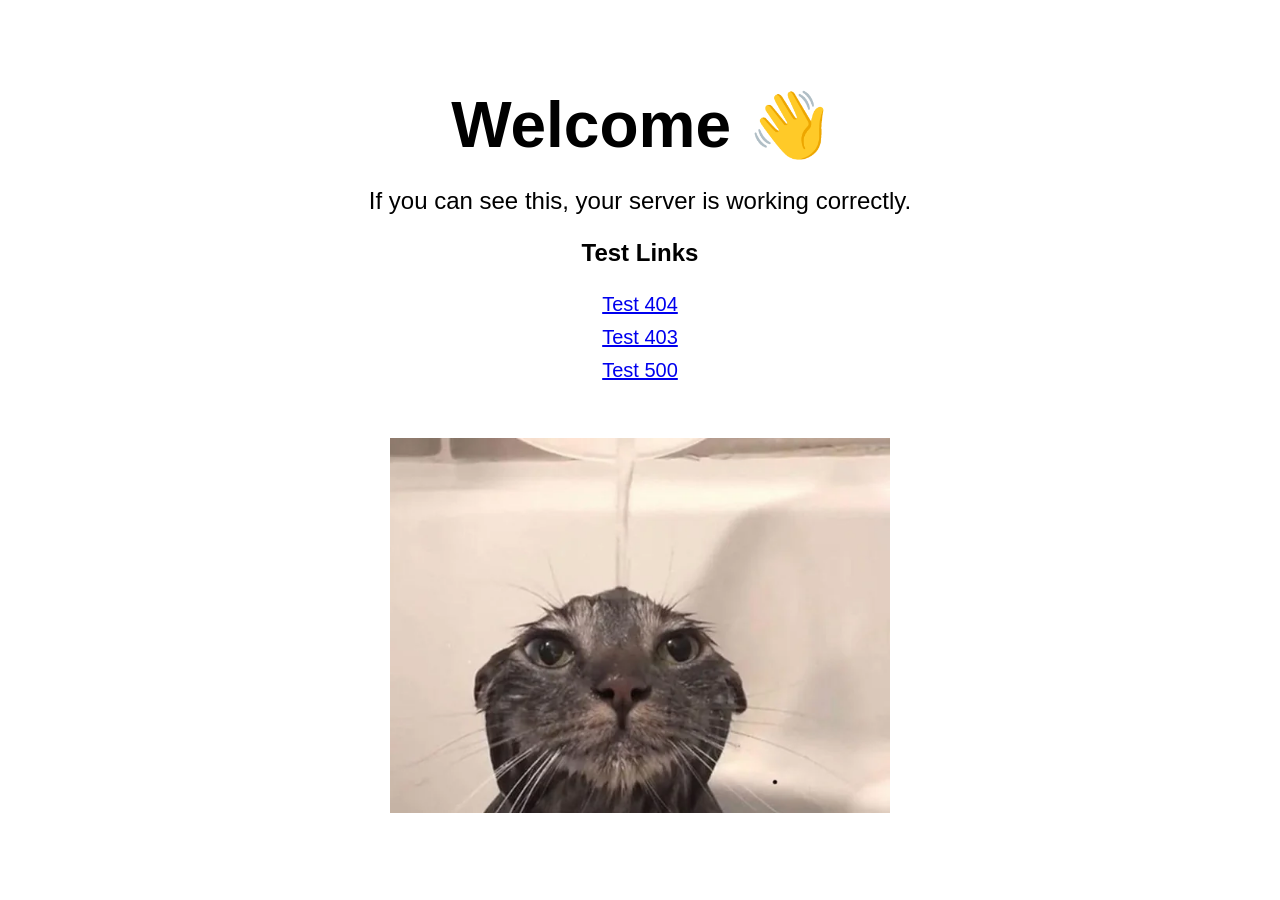
==== www/index.html @ 02793905 "error pages, css style, index" ====
<!DOCTYPE html>
<html>
<head>
      <!-- Page title  -->
    <title>My Web Server</title>
     <!-- link CSS file -->
    <link rel="stylesheet" href="./css/style.css">
</head>
<body>

    <h1>Welcome 👋</h1>
    <p>If you can see this, your server is working correctly.</p>

    <h2>Test Links</h2>
    <!-- 
        ul - unsorted list
        li - list item
        a - link  -->
    <ul>
        <li><a href="errors/404.html">Test 404</a></li>
        <li><a href="errors/403.html">Test 403</a></li>
        <li><a href="errors/500.html">Test 500</a></li>
    </ul>
    <img src="./errors/images/index.png" alt="index">
</body>
</html>
---- www/css/style.css ----
body {
    display: flex;
    flex-direction: column;  /* stack elements vertically */
    justify-content: center;   /* center vertically */
    align-items: center; /* center horizontally */
    height: 100vh; /* full screen height */
    margin: 0;  /* remove default margin */
    text-align: center;  /* center text */
    font-family: Arial, sans-serif; /* clean font */
}

h1 {
    font-size: 64px;  /* large title */
    margin: 0;  /* remove spacing */
}

h2 {
    margin: 0;  /* remove spacing */
}

p {
    font-size: 24px; 
}

img {
    width: 500px;   /* make image bigger */
    margin-top: 30px;   /* space above image */
}

ul {
    list-style: none;  /* no dots in front*/
    padding: 0;  /* remove left padding */
}

li {
    margin: 10px 0;  /* vertical spacing */
}

a {
    font-size: 20px;    /* make links bigger */
}
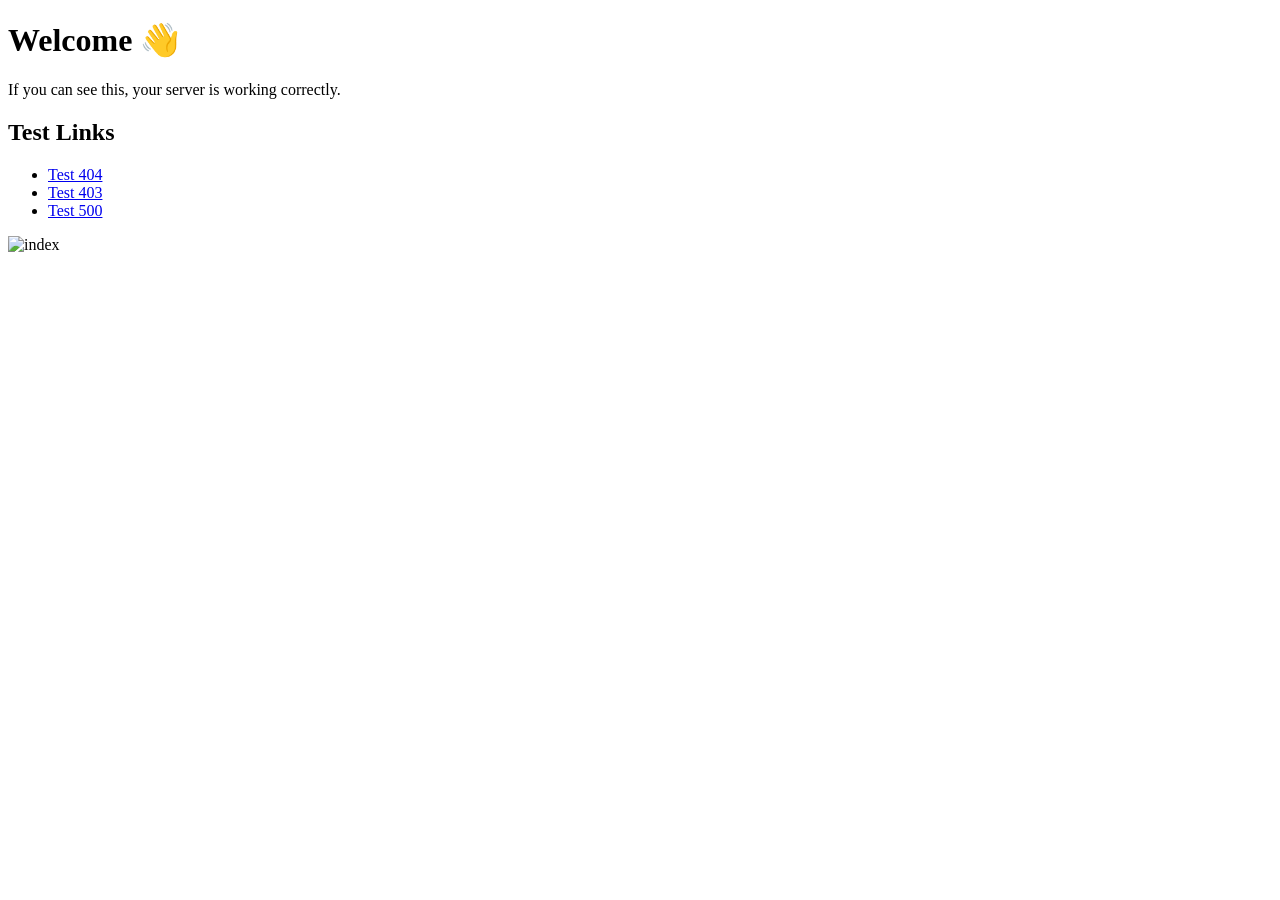
==== commit 9b950264: "small gen Co-authored-by: Copilot <copilot@github.com>" ====
--- a/www/index.html
+++ b/www/index.html
@@ -1,10 +1,12 @@
 <!DOCTYPE html>
 <html>
 <head>
-      <!-- Page title  -->
+    <!--  tells the browser how to interpret the bytes of your HTML file as characters.-->
+    <meta charset="UTF-8">
+    <!-- Page title  -->
     <title>My Web Server</title>
      <!-- link CSS file -->
-    <link rel="stylesheet" href="./css/style.css">
+    <link rel="stylesheet" href="/css/style.css">
 </head>
 <body>
 
@@ -21,6 +23,6 @@
         <li><a href="errors/403.html">Test 403</a></li>
         <li><a href="errors/500.html">Test 500</a></li>
     </ul>
-    <img src="./errors/images/index.png" alt="index">
+    <img src="/errors/images/index.png" alt="index">
 </body>
 </html>
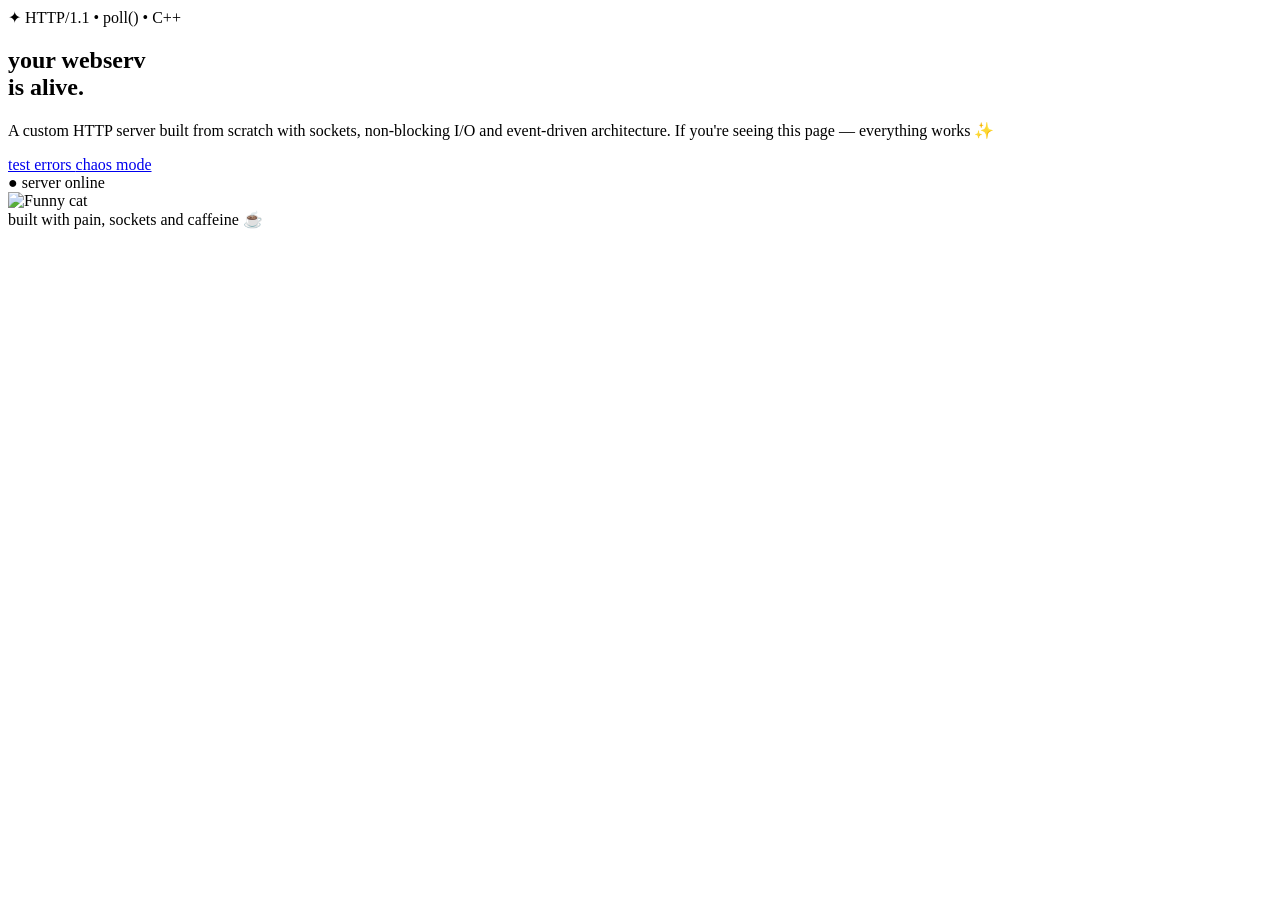
==== commit 8835d432: "some html" ====
--- a/www/index.html
+++ b/www/index.html
@@ -1,28 +1,69 @@
 <!DOCTYPE html>
-<html>
+<html lang="en">
 <head>
-    <!--  tells the browser how to interpret the bytes of your HTML file as characters.-->
     <meta charset="UTF-8">
-    <!-- Page title  -->
-    <title>My Web Server</title>
-     <!-- link CSS file -->
+    <meta name="viewport" content="width=device-width, initial-scale=1.0">
+    <title>webserv</title>
     <link rel="stylesheet" href="/css/style.css">
-</head>
+
 <body>
 
-    <h1>Welcome 👋</h1>
-    <p>If you can see this, your server is working correctly.</p>
+<div class="noise"></div>
 
-    <h2>Test Links</h2>
-    <!-- 
-        ul - unsorted list
-        li - list item
-        a - link  -->
-    <ul>
-        <li><a href="errors/404.html">Test 404</a></li>
-        <li><a href="errors/403.html">Test 403</a></li>
-        <li><a href="errors/500.html">Test 500</a></li>
-    </ul>
-    <img src="/errors/images/index.png" alt="index">
+<div class="container">
+
+    <section class="hero">
+
+        <div class="left">
+
+            <div class="tag">
+                ✦ HTTP/1.1 • poll() • C++
+            </div>
+
+            <h1>
+                your <span class="gradient">webserv</span><br>
+                is alive.
+            </h1>
+
+            <p>
+                A custom HTTP server built from scratch with sockets,
+                non-blocking I/O and event-driven architecture.
+                If you're seeing this page — everything works ✨
+            </p>
+
+            <div class="buttons">
+                <a class="btn primary" href="/errors/404_not_found.html">
+                    test errors
+                </a>
+
+                <a class="btn secondary" href="/errors/500_internal_server_error.html">
+                    chaos mode
+                </a>
+            </div>
+
+        </div>
+
+        <div class="right">
+
+            <div class="card">
+
+                <div class="status">
+                    ● server online
+                </div>
+
+                <img src="/errors/images/index.png" alt="Funny cat">
+
+            </div>
+
+        </div>
+
+    </section>
+
+    <div class="footer">
+        built with pain, sockets and caffeine ☕
+    </div>
+
+</div>
+
 </body>
 </html>
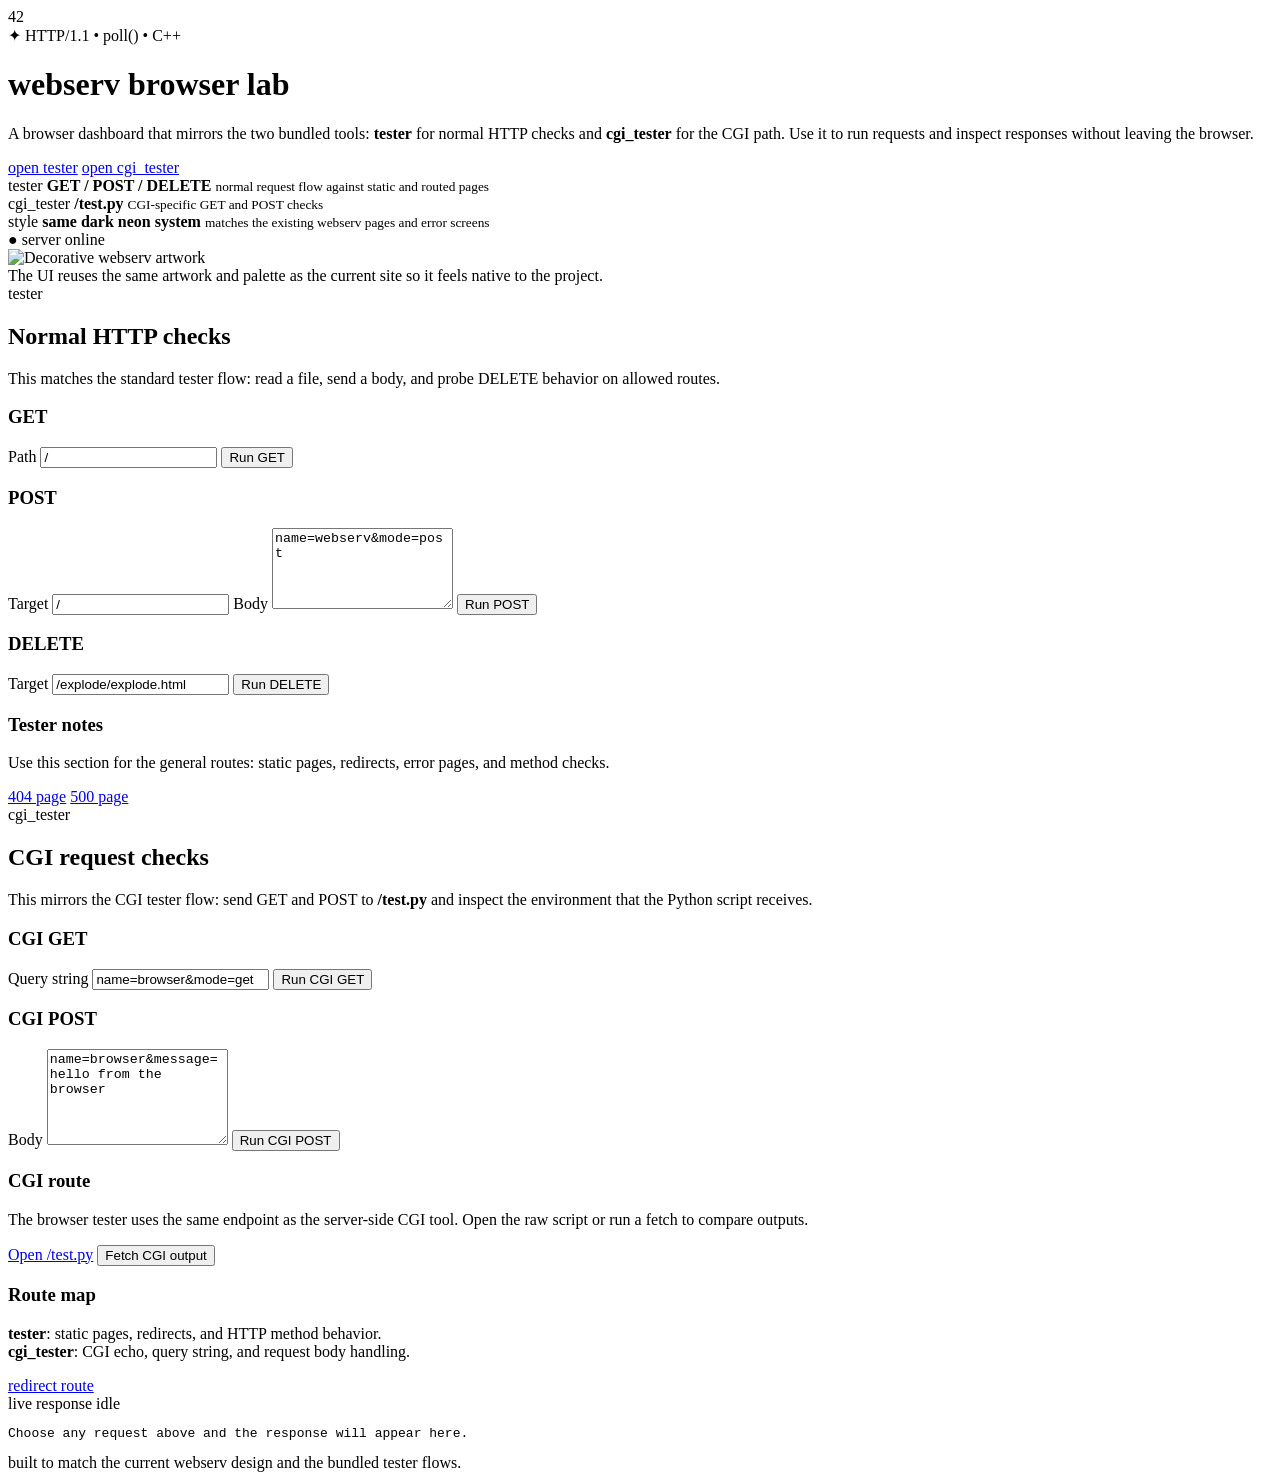
==== commit 2a304150: "new ui" ====
--- a/www/index.html
+++ b/www/index.html
@@ -1,69 +1,280 @@
 <!DOCTYPE html>
 <html lang="en">
 <head>
-    <meta charset="UTF-8">
-    <meta name="viewport" content="width=device-width, initial-scale=1.0">
-    <title>webserv</title>
-    <link rel="stylesheet" href="/css/style.css">
-
+	<meta charset="UTF-8">
+	<meta name="viewport" content="width=device-width, initial-scale=1.0">
+	<title>webserv browser lab</title>
+	<link rel="stylesheet" href="/css/style.css">
+</head>
 <body>
 
 <div class="noise"></div>
 
-<div class="container">
-
-    <section class="hero">
-
-        <div class="left">
-
-            <div class="tag">
-                ✦ HTTP/1.1 • poll() • C++
-            </div>
-
-            <h1>
-                your <span class="gradient">webserv</span><br>
-                is alive.
-            </h1>
-
-            <p>
-                A custom HTTP server built from scratch with sockets,
-                non-blocking I/O and event-driven architecture.
-                If you're seeing this page — everything works ✨
-            </p>
-
-            <div class="buttons">
-                <a class="btn primary" href="/errors/404_not_found.html">
-                    test errors
-                </a>
-
-                <a class="btn secondary" href="/errors/500_internal_server_error.html">
-                    chaos mode
-                </a>
-            </div>
-
-        </div>
-
-        <div class="right">
-
-            <div class="card">
-
-                <div class="status">
-                    ● server online
-                </div>
-
-                <img src="/errors/images/index.png" alt="Funny cat">
-
-            </div>
-
-        </div>
-
-    </section>
-
-    <div class="footer">
-        built with pain, sockets and caffeine ☕
-    </div>
-
-</div>
+<main class="container dashboard">
+	<header class="topbar">
+		<div class="brand">
+			<div class="brand-mark">42</div>
+			<div>
+				<div class="tag tag-inline">✦ HTTP/1.1 • poll() • C++</div>
+				<h1>
+					webserv <span class="gradient">browser lab</span>
+				</h1>
+			</div>
+		</div>
+
+		<p class="hero-copy">
+			A browser dashboard that mirrors the two bundled tools: <strong>tester</strong> for normal HTTP checks
+			and <strong>cgi_tester</strong> for the CGI path. Use it to run requests and inspect responses without
+			leaving the browser.
+		</p>
+	</header>
+
+	<section class="hero">
+		<div class="left">
+			<div class="buttons">
+				<a class="btn primary" href="#tester">open tester</a>
+				<a class="btn secondary" href="#cgi-tester">open cgi_tester</a>
+			</div>
+
+			<div class="stats-row">
+				<article class="stat-card">
+					<span class="stat-label">tester</span>
+					<strong>GET / POST / DELETE</strong>
+					<small>normal request flow against static and routed pages</small>
+				</article>
+				<article class="stat-card">
+					<span class="stat-label">cgi_tester</span>
+					<strong>/test.py</strong>
+					<small>CGI-specific GET and POST checks</small>
+				</article>
+				<article class="stat-card">
+					<span class="stat-label">style</span>
+					<strong>same dark neon system</strong>
+					<small>matches the existing webserv pages and error screens</small>
+				</article>
+			</div>
+		</div>
+
+		<div class="right">
+			<div class="card preview-card">
+				<div class="status">● server online</div>
+				<img src="/errors/images/index.png" alt="Decorative webserv artwork">
+				<div class="preview-caption">
+					The UI reuses the same artwork and palette as the current site so it feels native to the project.
+				</div>
+			</div>
+		</div>
+	</section>
+
+	<section class="tester-panel" id="tester">
+		<div class="panel-header">
+			<div>
+				<div class="tag tag-inline">tester</div>
+				<h2>Normal HTTP checks</h2>
+			</div>
+			<p>
+				This matches the standard tester flow: read a file, send a body, and probe DELETE behavior on allowed
+				routes.
+			</p>
+		</div>
+
+		<div class="tester-grid">
+			<form class="request-card" data-request-form data-method="GET">
+				<h3>GET</h3>
+				<label for="get-path">Path</label>
+				<input id="get-path" name="path" type="text" value="/" placeholder="/ or /explode/explode.html">
+				<button class="btn primary" type="submit">Run GET</button>
+			</form>
+
+			<form class="request-card" data-request-form data-method="POST">
+				<h3>POST</h3>
+				<label for="post-path">Target</label>
+				<input id="post-path" name="path" type="text" value="/" placeholder="/ or /test.py">
+				<label for="post-body">Body</label>
+				<textarea id="post-body" name="body" rows="5" placeholder="type a request body">name=webserv&mode=post</textarea>
+				<button class="btn primary" type="submit">Run POST</button>
+			</form>
+
+			<form class="request-card" data-request-form data-method="DELETE">
+				<h3>DELETE</h3>
+				<label for="delete-path">Target</label>
+				<input id="delete-path" name="path" type="text" value="/explode/explode.html" placeholder="/some/file.html">
+				<button class="btn primary" type="submit">Run DELETE</button>
+			</form>
+
+			<div class="request-card cgi-card">
+				<h3>Tester notes</h3>
+				<p>
+					Use this section for the general routes: static pages, redirects, error pages, and method checks.
+				</p>
+				<a class="btn secondary cgi-link" href="/errors/404_not_found.html">404 page</a>
+				<a class="btn secondary cgi-link" href="/errors/500_internal_server_error.html">500 page</a>
+			</div>
+		</div>
+	</section>
+
+	<section class="tester-panel" id="cgi-tester">
+		<div class="panel-header">
+			<div>
+				<div class="tag tag-inline">cgi_tester</div>
+				<h2>CGI request checks</h2>
+			</div>
+			<p>
+				This mirrors the CGI tester flow: send GET and POST to <strong>/test.py</strong> and inspect the
+				environment that the Python script receives.
+			</p>
+		</div>
+
+		<div class="tester-grid">
+			<form class="request-card" data-cgi-form data-method="GET">
+				<h3>CGI GET</h3>
+				<label for="cgi-query">Query string</label>
+				<input id="cgi-query" name="query" type="text" value="name=browser&mode=get" placeholder="name=value&mode=get">
+				<button class="btn primary" type="submit">Run CGI GET</button>
+			</form>
+
+			<form class="request-card" data-cgi-form data-method="POST">
+				<h3>CGI POST</h3>
+				<label for="cgi-post-body">Body</label>
+				<textarea id="cgi-post-body" name="body" rows="6" placeholder="send form data">name=browser&message=hello from the browser</textarea>
+				<button class="btn primary" type="submit">Run CGI POST</button>
+			</form>
+
+			<div class="request-card cgi-card">
+				<h3>CGI route</h3>
+				<p>
+					The browser tester uses the same endpoint as the server-side CGI tool.
+					Open the raw script or run a fetch to compare outputs.
+				</p>
+				<a class="btn secondary cgi-link" href="/test.py?source=browser" target="_blank" rel="noreferrer">Open /test.py</a>
+				<button class="btn secondary cgi-link" type="button" data-run-cgi>Fetch CGI output</button>
+			</div>
+
+			<div class="request-card cgi-card">
+				<h3>Route map</h3>
+				<p>
+					<strong>tester</strong>: static pages, redirects, and HTTP method behavior.
+					<br>
+					<strong>cgi_tester</strong>: CGI echo, query string, and request body handling.
+				</p>
+				<a class="btn secondary cgi-link" href="/redirect">redirect route</a>
+			</div>
+		</div>
+	</section>
+
+	<section class="response-shell" aria-live="polite">
+		<div class="response-topline">
+			<span class="response-title">live response</span>
+			<span class="response-badge" data-response-status>idle</span>
+		</div>
+		<pre class="response-output" data-response-output>Choose any request above and the response will appear here.</pre>
+	</section>
+
+	<div class="footer">
+		built to match the current webserv design and the bundled tester flows.
+	</div>
+</main>
+
+<script>
+(function () {
+	const outputEl = document.querySelector('[data-response-output]');
+	const statusEl = document.querySelector('[data-response-status]');
+
+	function previewText(text) {
+		if (!text)
+			return '[empty response]';
+		return text.length > 1800 ? `${text.slice(0, 1800)}\n\n… truncated …` : text;
+	}
+
+	async function runRequest(method, path, body) {
+		const options = {
+			method,
+			cache: 'no-store'
+		};
+
+		if (body !== undefined) {
+			options.headers = {
+				'Content-Type': 'application/x-www-form-urlencoded; charset=utf-8'
+			};
+			options.body = body;
+		}
+
+		const response = await fetch(path, options);
+		const text = await response.text();
+
+		statusEl.textContent = `${response.status}`;
+		outputEl.textContent = [
+			`HTTP ${response.status} ${response.statusText}`,
+			`URL: ${path}`,
+			`Method: ${method}`,
+			'',
+			previewText(text)
+		].join('\n');
+	}
+
+	function setError(message) {
+		statusEl.textContent = 'error';
+		outputEl.textContent = message;
+	}
+
+	document.querySelectorAll('[data-request-form]').forEach((form) => {
+		form.addEventListener('submit', async (event) => {
+			event.preventDefault();
+
+			const method = form.dataset.method;
+			const pathInput = form.querySelector('input[name="path"]');
+			const bodyInput = form.querySelector('textarea[name="body"]');
+			const path = pathInput ? pathInput.value.trim() : '/';
+			const body = bodyInput ? bodyInput.value : undefined;
+
+			statusEl.textContent = 'sending';
+
+			try {
+				await runRequest(method, path || '/', body);
+			} catch (error) {
+				setError(`${method} failed: ${error.message}`);
+			}
+		});
+	});
+
+	document.querySelectorAll('[data-cgi-form]').forEach((form) => {
+		form.addEventListener('submit', async (event) => {
+			event.preventDefault();
+
+			const method = form.dataset.method;
+			const queryInput = form.querySelector('input[name="query"]');
+			const bodyInput = form.querySelector('textarea[name="body"]');
+			const query = queryInput ? queryInput.value.trim() : '';
+			const body = bodyInput ? bodyInput.value : undefined;
+			const path = query ? `/test.py?${query}` : '/test.py';
+
+			statusEl.textContent = 'sending';
+
+			try {
+				if (method === 'GET')
+					await runRequest('GET', path);
+				else
+					await runRequest('POST', '/test.py', body || '');
+			} catch (error) {
+				setError(`CGI ${method} failed: ${error.message}`);
+			}
+		});
+	});
+
+	const runCgiButton = document.querySelector('[data-run-cgi]');
+	if (runCgiButton) {
+		runCgiButton.addEventListener('click', async () => {
+			statusEl.textContent = 'cgi';
+
+			try {
+				await runRequest('GET', '/test.py?source=browser');
+			} catch (error) {
+				setError(`CGI failed: ${error.message}`);
+			}
+		});
+	}
+})();
+</script>
 
 </body>
-</html>+</html>
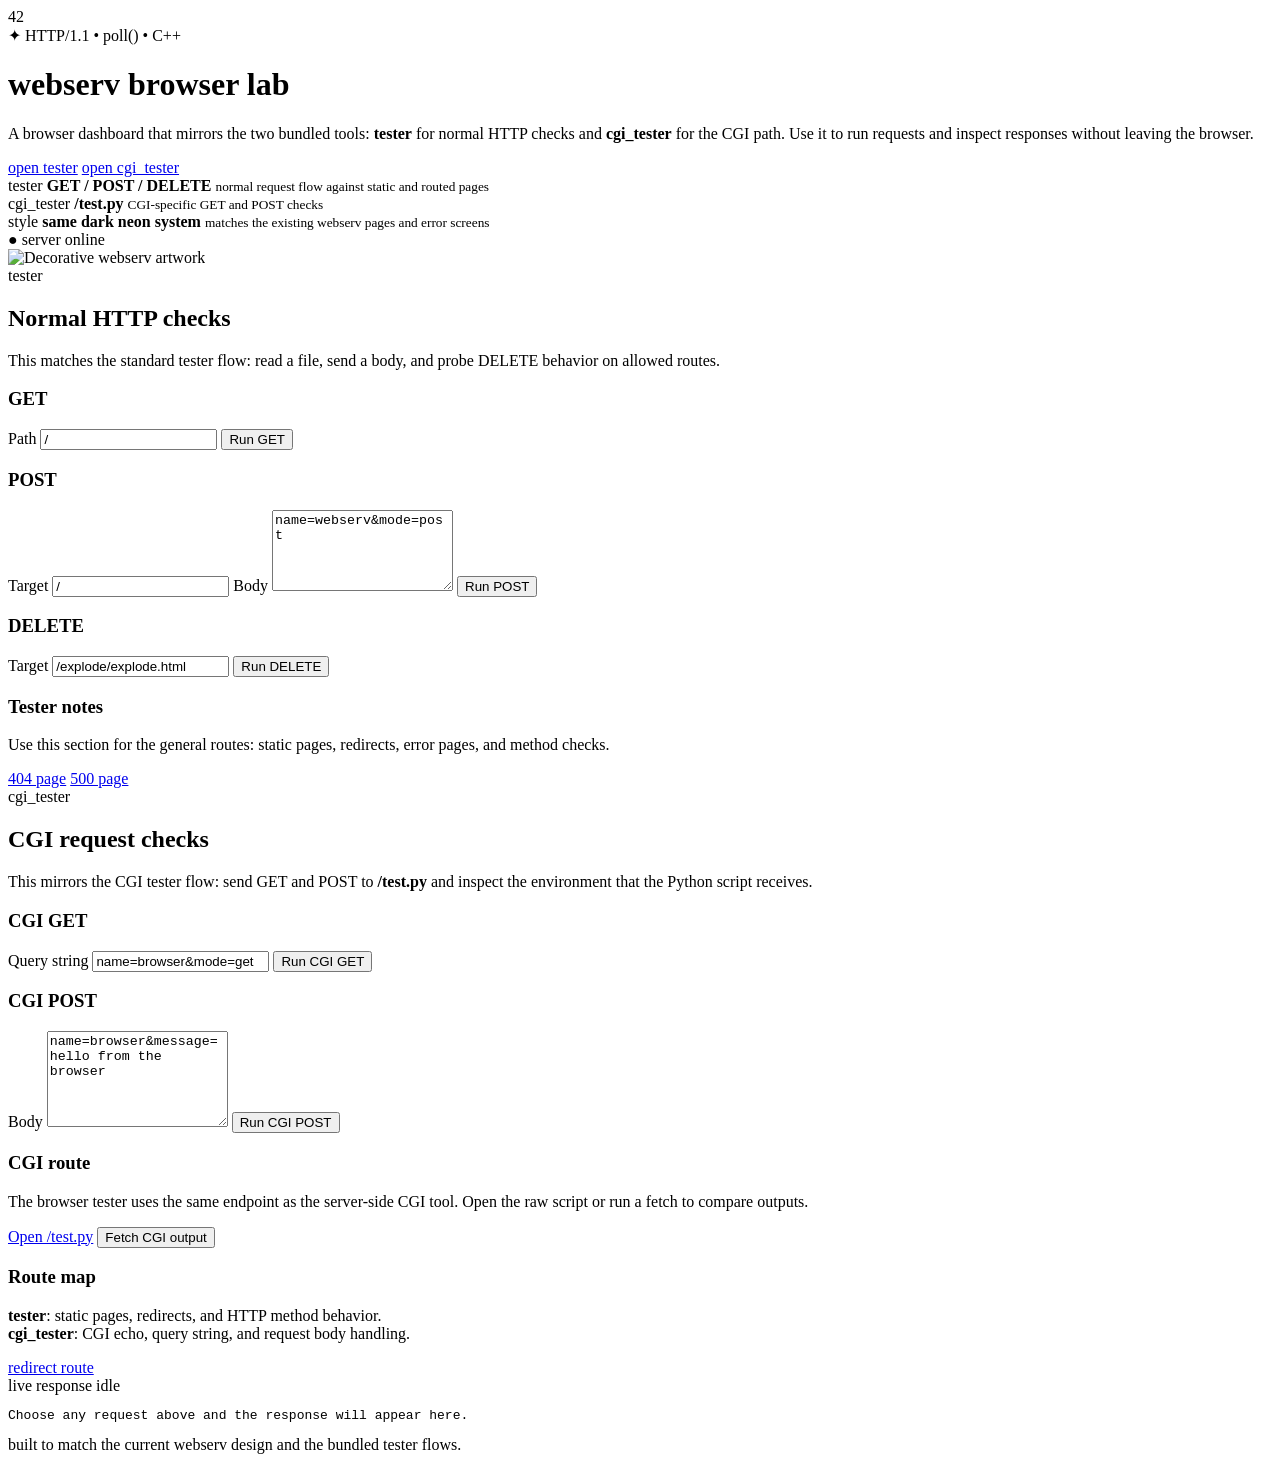
==== commit 7ef9adcd: "index fix" ====
--- a/www/index.html
+++ b/www/index.html
@@ -33,7 +33,7 @@
 		<div class="left">
 			<div class="buttons">
 				<a class="btn primary" href="#tester">open tester</a>
-				<a class="btn secondary" href="#cgi-tester">open cgi_tester</a>
+				<a class="btn primary" href="#cgi-tester">open cgi_tester</a>
 			</div>
 
 			<div class="stats-row">
@@ -59,9 +59,6 @@
 			<div class="card preview-card">
 				<div class="status">● server online</div>
 				<img src="/errors/images/index.png" alt="Decorative webserv artwork">
-				<div class="preview-caption">
-					The UI reuses the same artwork and palette as the current site so it feels native to the project.
-				</div>
 			</div>
 		</div>
 	</section>
@@ -83,7 +80,7 @@
 				<h3>GET</h3>
 				<label for="get-path">Path</label>
 				<input id="get-path" name="path" type="text" value="/" placeholder="/ or /explode/explode.html">
-				<button class="btn primary" type="submit">Run GET</button>
+				<button class="btn primary" type="submit" href="#response">Run GET</button>
 			</form>
 
 			<form class="request-card" data-request-form data-method="POST">
@@ -107,8 +104,8 @@
 				<p>
 					Use this section for the general routes: static pages, redirects, error pages, and method checks.
 				</p>
-				<a class="btn secondary cgi-link" href="/errors/404_not_found.html">404 page</a>
-				<a class="btn secondary cgi-link" href="/errors/500_internal_server_error.html">500 page</a>
+				<a class="btn primary cgi-link" href="/errors/404_not_found.html">404 page</a>
+				<a class="btn primary cgi-link" href="/errors/500_internal_server_error.html">500 page</a>
 			</div>
 		</div>
 	</section>
@@ -146,8 +143,8 @@
 					The browser tester uses the same endpoint as the server-side CGI tool.
 					Open the raw script or run a fetch to compare outputs.
 				</p>
-				<a class="btn secondary cgi-link" href="/test.py?source=browser" target="_blank" rel="noreferrer">Open /test.py</a>
-				<button class="btn secondary cgi-link" type="button" data-run-cgi>Fetch CGI output</button>
+				<a class="btn primary cgi-link" href="/test.py?source=browser" target="_blank" rel="noreferrer">Open /test.py</a>
+				<button class="btn primary cgi-link" type="button" data-run-cgi>Fetch CGI output</button>
 			</div>
 
 			<div class="request-card cgi-card">
@@ -157,12 +154,12 @@
 					<br>
 					<strong>cgi_tester</strong>: CGI echo, query string, and request body handling.
 				</p>
-				<a class="btn secondary cgi-link" href="/redirect">redirect route</a>
-			</div>
-		</div>
-	</section>
-
-	<section class="response-shell" aria-live="polite">
+				<a class="btn primary cgi-link" href="/redirect">redirect route</a>
+			</div>
+		</div>
+	</section>
+
+	<section class="response-shell" aria-live="polite" id="response">
 		<div class="response-topline">
 			<span class="response-title">live response</span>
 			<span class="response-badge" data-response-status>idle</span>
@@ -210,6 +207,10 @@
 			'',
 			previewText(text)
 		].join('\n');
+		document.getElementById('response').scrollIntoView({
+			behavior: 'smooth',
+			block: 'start'
+		});
 	}
 
 	function setError(message) {
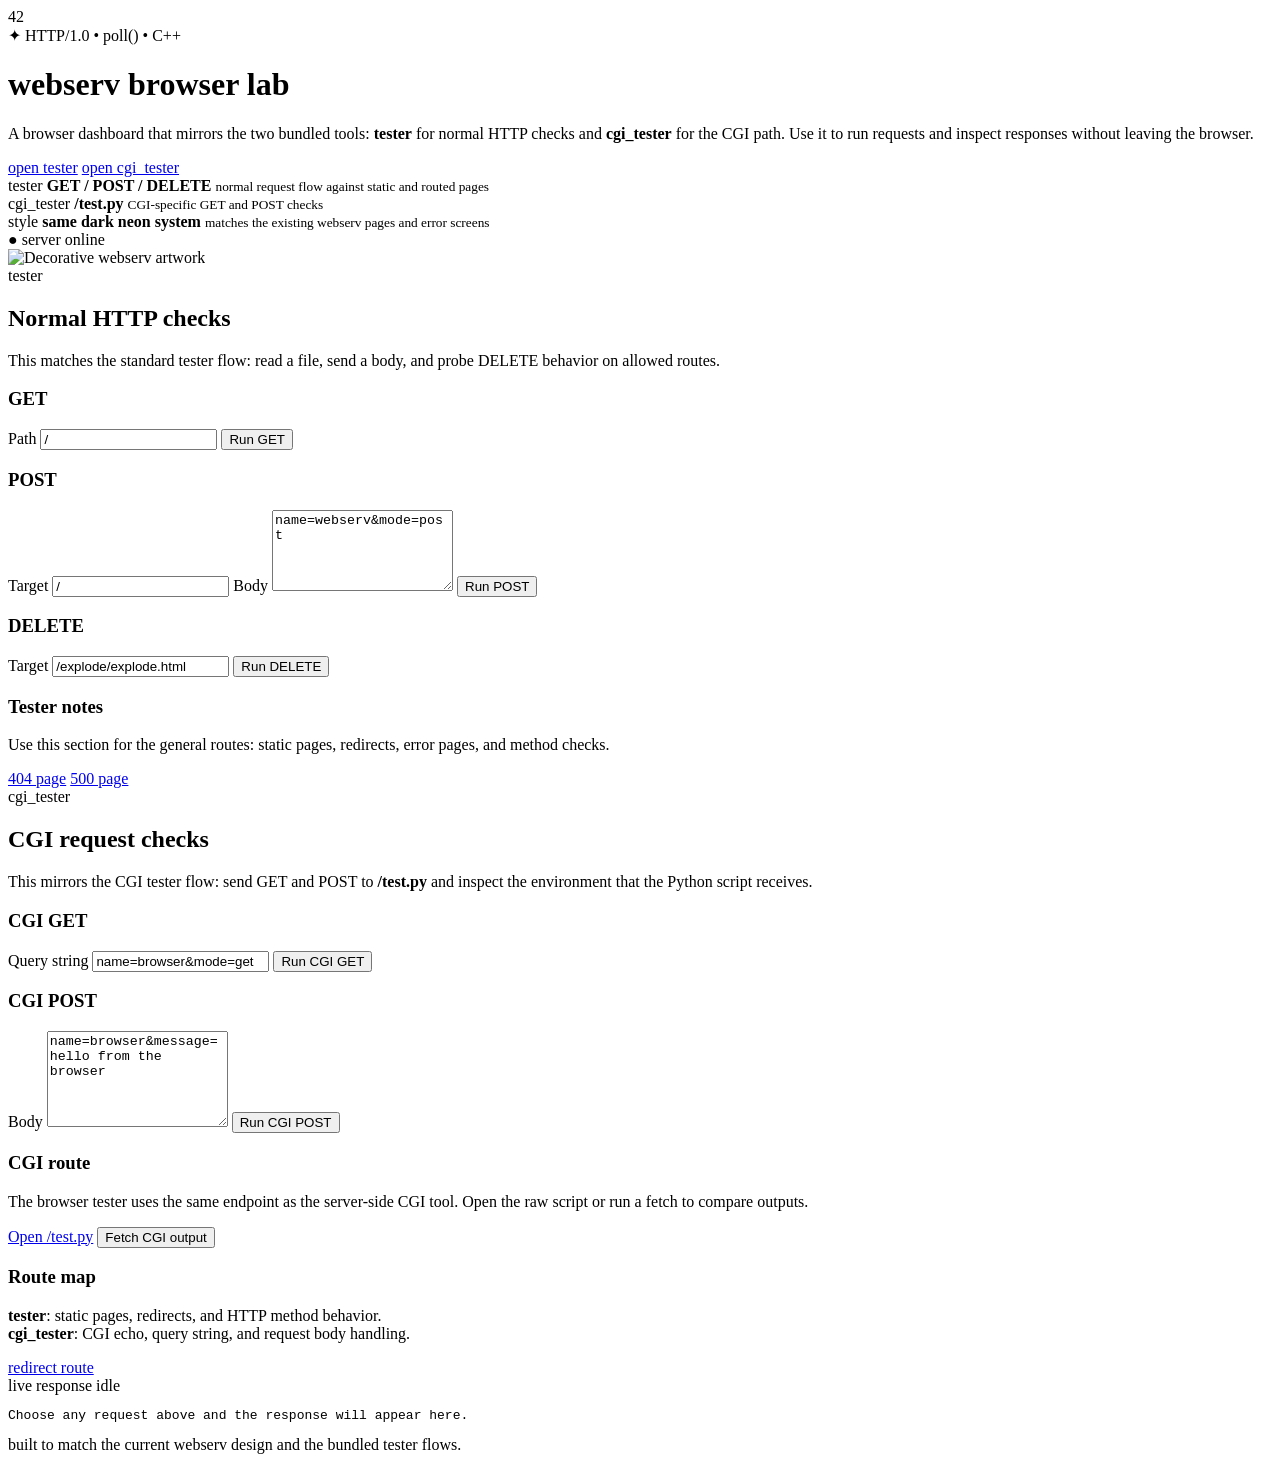
==== commit 72e3b962: "pair programming" ====
--- a/www/index.html
+++ b/www/index.html
@@ -15,7 +15,7 @@
 		<div class="brand">
 			<div class="brand-mark">42</div>
 			<div>
-				<div class="tag tag-inline">✦ HTTP/1.1 • poll() • C++</div>
+				<div class="tag tag-inline">✦ HTTP/1.0 • poll() • C++</div>
 				<h1>
 					webserv <span class="gradient">browser lab</span>
 				</h1>
